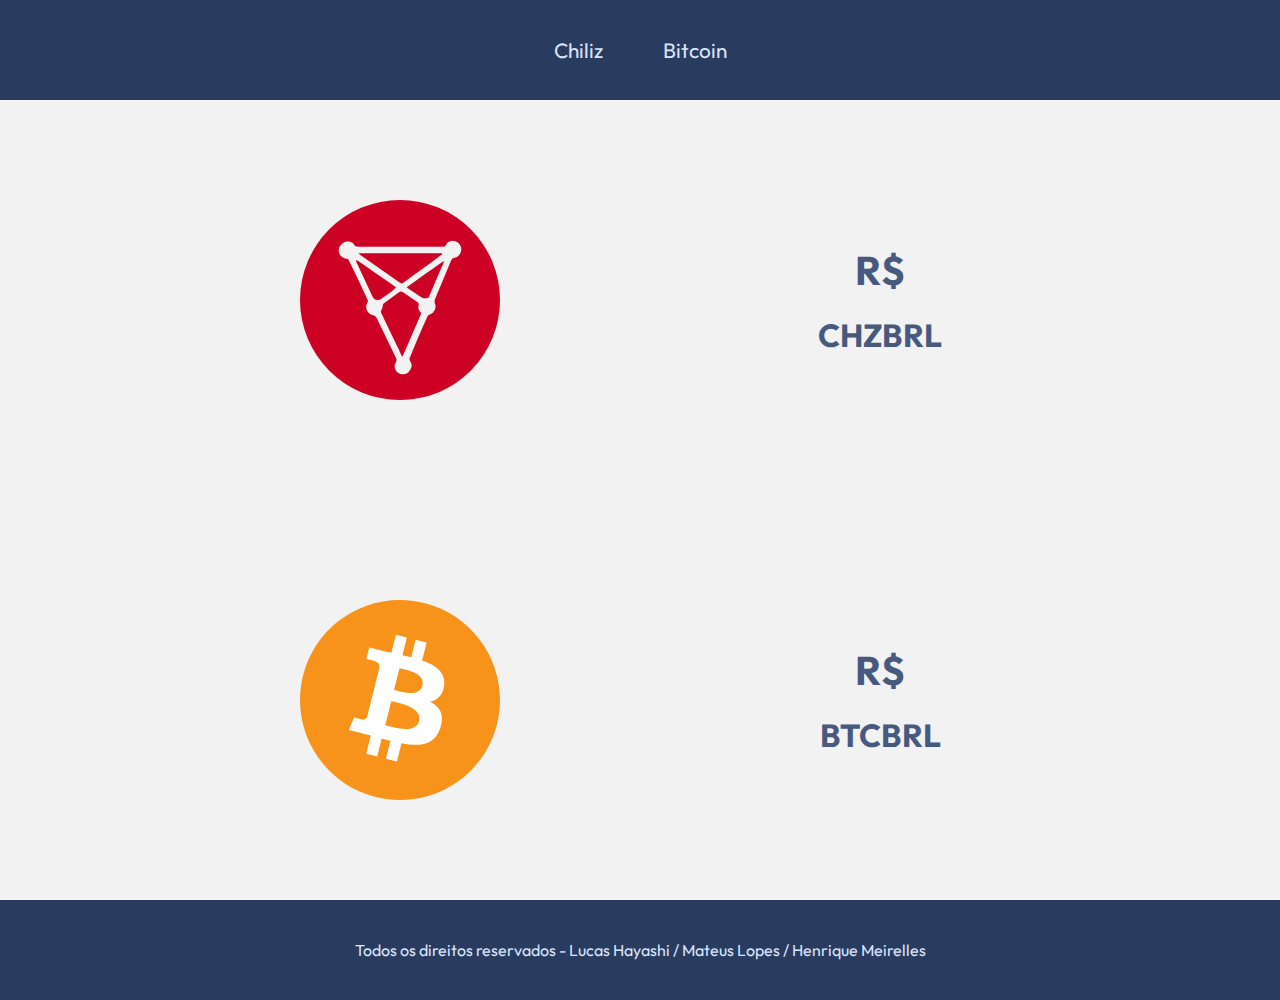
==== cripto/index.html @ e4ed4a5f "Projetos e testes diversos para estudo em Javascript ES6" ====
<!DOCTYPE html>
<html lang="pt-br">
<head>
    <meta charset="UTF-8">
    <meta http-equiv="X-UA-Compatible" content="IE=edge">
    <meta name="viewport" content="width=device-width, initial-scale=1.0">
    <title>Criptomoedas - Preço</title>
    <link rel="stylesheet" href="css/style.css">
    <link rel="preconnect" href="https://fonts.googleapis.com">
    <link rel="preconnect" href="https://fonts.gstatic.com" crossorigin>
    <link href="https://fonts.googleapis.com/css2?family=Outfit:wght@400;500;700&display=swap" rel="stylesheet">
</head>
<body>
    <header>
        <nav>
            <ul>
                <li><a href="">Chiliz</a></li>
                <li><a href="">Bitcoin</a></li>
            </ul>
        </nav>
    </header>
    <div class="container">
        <section class="chiliz-container">
            <div class="coin-img">
                <img src="img/chiliz.svg" alt="Chiliz Coin">
            </div>
            <div class="coin-info">
                <h2 class="chz-price">R$ <span></span></h2><br>
                <h3 class="chz-symbol"><span>CHZBRL</span></h3>
            </div>
        </section>
        <section class="bitcoin-container">
            <div class="coin-img">
                <img src="img/bitcoin.svg" alt="Bitcoin Coin">
            </div>
            <div class="coin-info">
                <h2 class="bitcoin-price">R$ <span></span></h2><br>
                <h3 class="bitcoin-symbol"><span>BTCBRL</span></h3>
            </div>
        </section>
    </div>
    <footer>
        <p>Todos os direitos reservados - Lucas Hayashi / Mateus Lopes / Henrique Meirelles</p>
    </footer>
</body>

<script src="js/jquery-3.6.0.min.js"></script>
<script>

$(document).ready(function(){
    var criptomoedas = ['CHZBRL','BTCBRL'];
    function teste(){
    setTimeout(function(){
            criptomoedas.forEach( function(item){
            $.ajax({
                url: "https://api.binance.com/api/v3/ticker/price?symbol="+item+"",
                dataType: 'json',
                success: function(data){
                    if (item == 'CHZBRL'){
                        $('.chz-price span').text(+data.price);
                    }else {
                        $('.bitcoin-price span').text(+data.price);
                    };
                }
            });
        })
        teste();
    },1200)
}
teste();
});




</script>

</html>
---- cripto/css/style.css ----
* {
    margin: 0;
    padding: 0;
}

body {
    font-family: 'Outfit', sans-serif;
    background-color: #F2F2F2;
}

header, footer  {
    display: flex;
    height: 100px;
    align-items: center;
    justify-content: center;
    background-color: #293B5F;
    
}

footer p {
    color: #DBE6FD;
}

header nav ul {
    display: flex;
    list-style: none;
    margin: 20px;
}

header nav ul li {
    padding: 20px;
}

header nav ul li:hover{
    background-color: #47597E;
}

header nav ul li a {
    text-decoration: none;
    padding: 10px;
    color: #DBE6FD;
    font-size: 1.3em;
}

.container {
    max-width: 960px;
    margin: 0 auto;
}

.chiliz-container,
.bitcoin-container {
    display: flex;
    height: 400px;
    align-items: center;
    background-color:#F2F2F2;
}

.coin-info, .coin-img {
    display: flex;
    flex-direction: column;
    align-items: center;
    width: 50%;
} 

img {
    display: block;
    width: 200px;
}

.chz-price, .bitcoin-price {
    font-weight: bold;
    font-size: 2.5em;
    color: #47597E;
}

.chz-symbol, .bitcoin-symbol {
    font-weight: bold;
    font-size: 2em;
    color: #47597E;
}
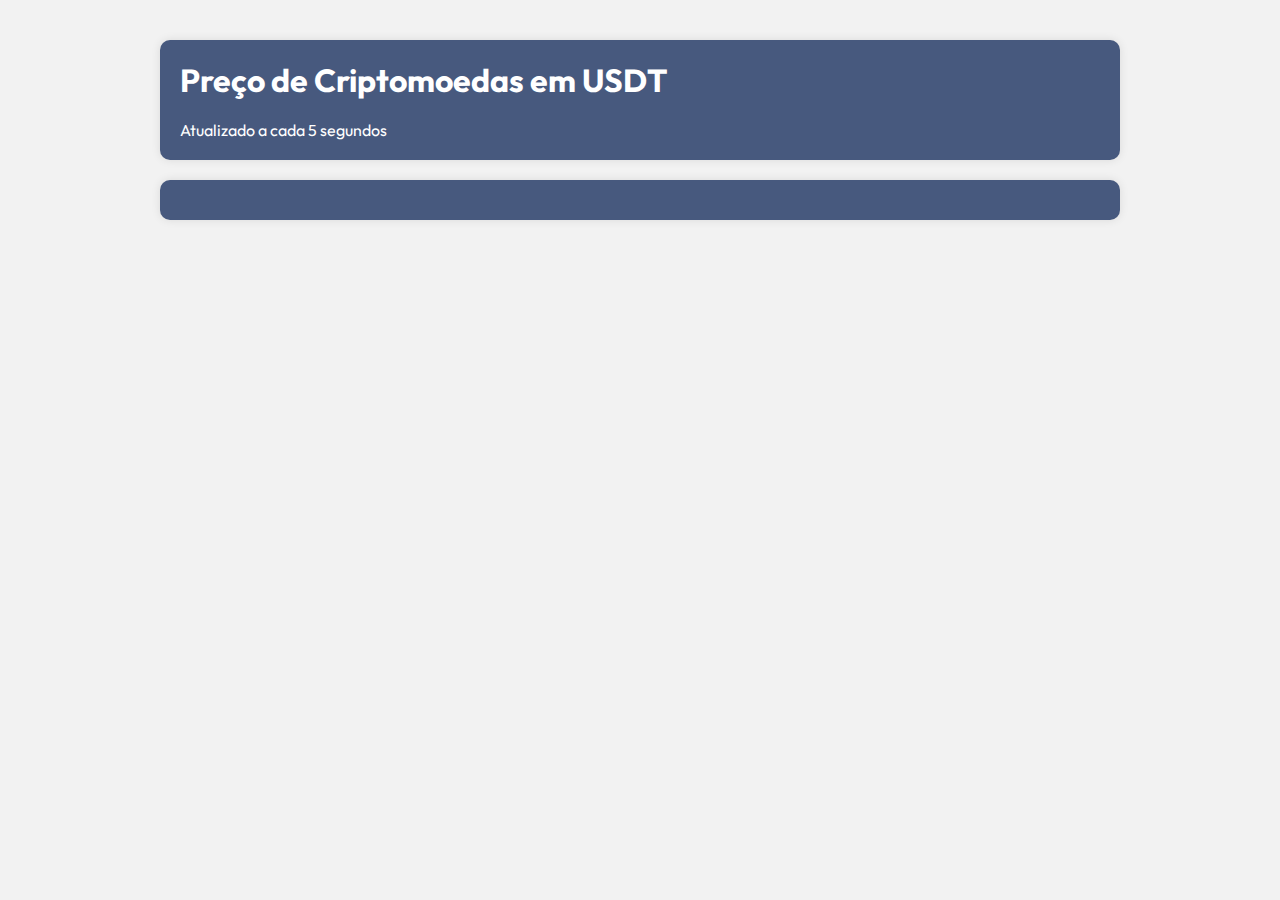
==== commit 87cdbbe9: "Atualizado ferramenta de listagem de preço de cripto" ====
--- a/cripto/index.html
+++ b/cripto/index.html
@@ -1,5 +1,6 @@
 <!DOCTYPE html>
 <html lang="pt-br">
+
 <head>
     <meta charset="UTF-8">
     <meta http-equiv="X-UA-Compatible" content="IE=edge">
@@ -10,69 +11,62 @@
     <link rel="preconnect" href="https://fonts.gstatic.com" crossorigin>
     <link href="https://fonts.googleapis.com/css2?family=Outfit:wght@400;500;700&display=swap" rel="stylesheet">
 </head>
+
 <body>
-    <header>
-        <nav>
-            <ul>
-                <li><a href="">Chiliz</a></li>
-                <li><a href="">Bitcoin</a></li>
-            </ul>
-        </nav>
-    </header>
     <div class="container">
-        <section class="chiliz-container">
-            <div class="coin-img">
-                <img src="img/chiliz.svg" alt="Chiliz Coin">
-            </div>
-            <div class="coin-info">
-                <h2 class="chz-price">R$ <span></span></h2><br>
-                <h3 class="chz-symbol"><span>CHZBRL</span></h3>
-            </div>
-        </section>
-        <section class="bitcoin-container">
-            <div class="coin-img">
-                <img src="img/bitcoin.svg" alt="Bitcoin Coin">
-            </div>
-            <div class="coin-info">
-                <h2 class="bitcoin-price">R$ <span></span></h2><br>
-                <h3 class="bitcoin-symbol"><span>BTCBRL</span></h3>
-            </div>
-        </section>
+        <div class="ticker-info">
+            <h1>Preço de Criptomoedas em USDT</h1>
+            <p>Atualizado a cada 5 segundos</p>
+        </div>
+        <div class="ticker-container"></div>
     </div>
-    <footer>
-        <p>Todos os direitos reservados - Lucas Hayashi / Mateus Lopes / Henrique Meirelles</p>
-    </footer>
 </body>
 
 <script src="js/jquery-3.6.0.min.js"></script>
 <script>
+    const tickerContainer = $(".ticker-container");
+    const tickers = ["CHZUSDT", "BTCUSDT", "ETHUSDT", "SOLUSDT", "XRPUSDT", "DOGEUSDT", "GRTUSDT", "TIAUSDT"];
+    const tickerImages = {
+        CHZUSDT: "chiliz.svg",
+        BTCUSDT: "bitcoin.svg",
+        ETHUSDT: "ethereum.svg",
+        SOLUSDT: "solana.svg",
+        XRPUSDT: "xrp.svg",
+        DOGEUSDT: "doge.svg",
+        GRTUSDT: "grt.svg",
+        TIAUSDT: "tia.svg"
+    };
 
-$(document).ready(function(){
-    var criptomoedas = ['CHZBRL','BTCBRL'];
-    function teste(){
-    setTimeout(function(){
-            criptomoedas.forEach( function(item){
-            $.ajax({
-                url: "https://api.binance.com/api/v3/ticker/price?symbol="+item+"",
-                dataType: 'json',
-                success: function(data){
-                    if (item == 'CHZBRL'){
-                        $('.chz-price span').text(+data.price);
-                    }else {
-                        $('.bitcoin-price span').text(+data.price);
-                    };
+    function loadPrices() {
+        $.ajax({
+            url: `https://api.binance.com/api/v3/ticker/price?symbols=${encodeURIComponent(JSON.stringify(tickers))}`,
+            dataType: 'json',
+            success: (data) => {
+                if (data) {
+                    const tickerHtml = data.map(({ symbol, price }) => `
+                        <div class="ticker">
+                            <h3>${symbol}</h3>
+                            <div class="ticker-image">
+                                <img src="img/${tickerImages[symbol]}" alt="${symbol}">
+                            </div>
+                            <span class="ticker-price" id="${symbol}">${Number(price).toFixed(3)}</span>
+                        </div>
+                    `).join('');
+
+                    tickerContainer.html(tickerHtml);
                 }
-            });
-        })
-        teste();
-    },1200)
-}
-teste();
-});
+            }
+        });
+    }
 
+    function startInterval() {
+        loadPrices();
+        setInterval(loadPrices, 5000);
+    }
 
-
-
+    $(document).ready(() => {
+        startInterval();
+    });
 </script>
 
 </html>--- a/cripto/css/style.css
+++ b/cripto/css/style.css
@@ -8,73 +8,63 @@
     background-color: #F2F2F2;
 }
 
-header, footer  {
-    display: flex;
-    height: 100px;
-    align-items: center;
-    justify-content: center;
-    background-color: #293B5F;
-    
-}
-
-footer p {
-    color: #DBE6FD;
-}
-
-header nav ul {
-    display: flex;
-    list-style: none;
-    margin: 20px;
-}
-
-header nav ul li {
-    padding: 20px;
-}
-
-header nav ul li:hover{
-    background-color: #47597E;
-}
-
-header nav ul li a {
-    text-decoration: none;
-    padding: 10px;
-    color: #DBE6FD;
-    font-size: 1.3em;
-}
-
 .container {
     max-width: 960px;
     margin: 0 auto;
+    padding: 20px;
+    color: #FFF;
 }
 
-.chiliz-container,
-.bitcoin-container {
+.ticker-info {
     display: flex;
-    height: 400px;
-    align-items: center;
-    background-color:#F2F2F2;
+    flex-direction: column;
+    justify-content: center;
+    align-items: flex-start;
+    flex-wrap: wrap;
+    margin-top: 20px;
+    padding: 20px;
+    gap: 20px;
+    background-color: #47597E;
+    border-radius: 10px;
+    box-shadow: 0 0 10px rgba(0, 0, 0, 0.1);
 }
 
-.coin-info, .coin-img {
+.ticker-container {
     display: flex;
+    justify-content: center;
+    align-items: center;
+    flex-wrap: wrap;
+    margin-top: 20px;
+    padding: 20px;
+    gap: 20px;
+    background-color: #47597E;
+    border-radius: 10px;
+    box-shadow: 0 0 10px rgba(0, 0, 0, 0.1);
+}
+
+.ticker {
+    display: flex;
+    flex: 1;
     flex-direction: column;
+    justify-content: center;
     align-items: center;
-    width: 50%;
-} 
+    gap: 20px;
+    padding: 20px;
+    border-radius: 10px;
+    background-color: #323E58;
+}
+
+.ticker-price {
+    font-size: 35px;
+    font-weight: bold;
+}
+
+.ticker-image {
+    height: 128px;
+}
 
 img {
     display: block;
-    width: 200px;
-}
-
-.chz-price, .bitcoin-price {
-    font-weight: bold;
-    font-size: 2.5em;
-    color: #47597E;
-}
-
-.chz-symbol, .bitcoin-symbol {
-    font-weight: bold;
-    font-size: 2em;
-    color: #47597E;
+    width: 100%;
+    height: 100%;
 }